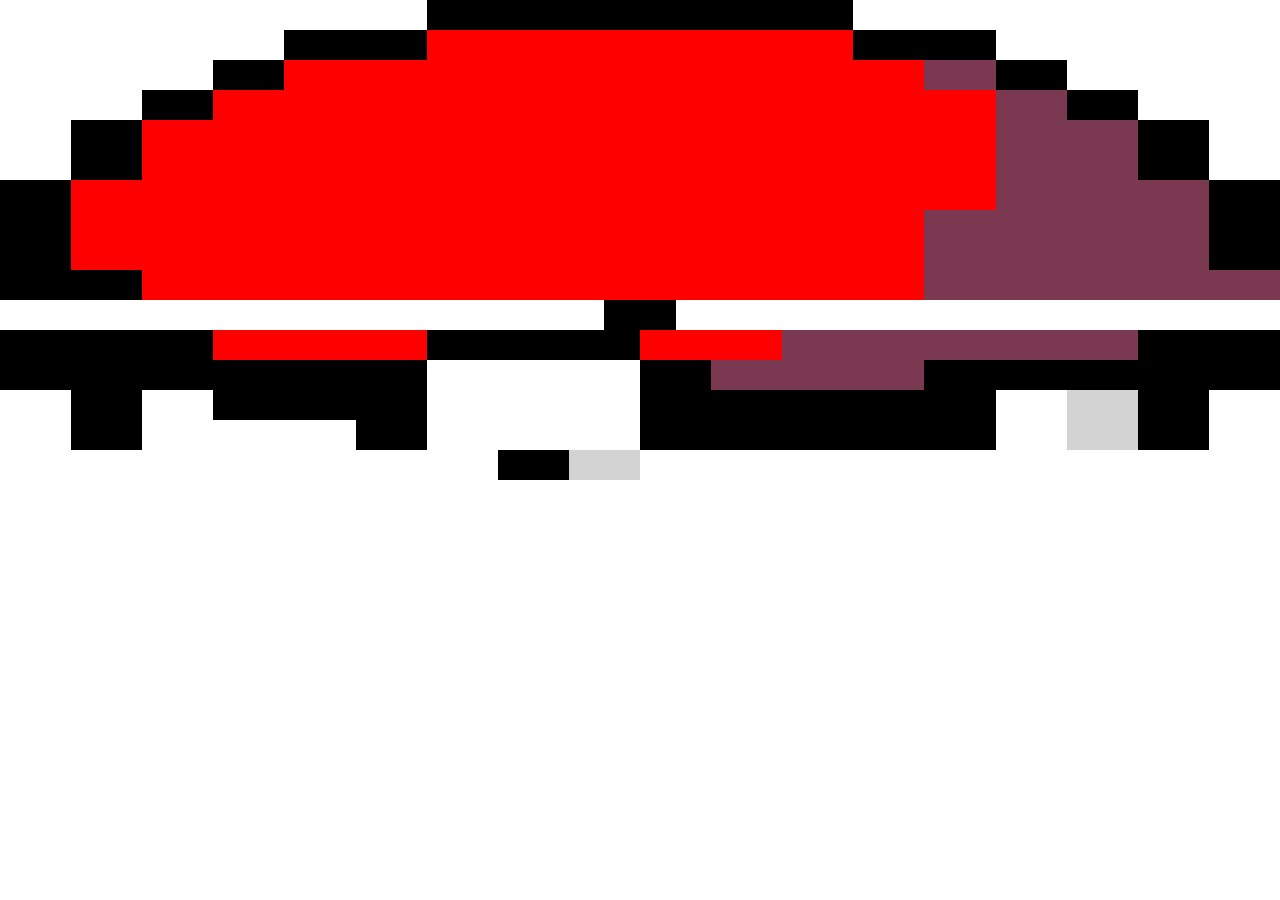
==== bonus/index.html @ d06f0688 "work on bonus" ====
<!DOCTYPE html>
<html lang="en">
<head>
    <meta charset="UTF-8">
    <meta http-equiv="X-UA-Compatible" content="IE=edge">
    <meta name="viewport" content="width=device-width, initial-scale=1.0">
    <title>Bonus</title>
    <link rel="stylesheet" href="style.css">
</head>
<body>
    <div class="row">
        <div class="col-6 bg-dark"></div>
    </div>
    <div class="row">
        <div class="col-2 bg-dark"></div>
        <div class="col-6 bg-red"></div>
        <div class="col-2 bg-dark"></div>
    </div>
    <div class="row">
        <div class="col-1 bg-dark"></div>
        <div class="col-9 bg-red"></div>
        <div class="col-1 bg-sfumatura"></div>
        <div class="col-1 bg-dark"></div>
    </div>
    <div class="row">
        <div class="col-1 bg-dark"></div>
        <div class="col-11 bg-red"></div>
        <div class="col-1 bg-sfumatura"></div>
        <div class="col-1 bg-dark"></div>
    </div>
    <div class="row">
        <div class="col-1 bg-dark"></div>
        <div class="col-12 bg-red"></div>
        <div class="col-2 bg-sfumatura"></div>
        <div class="col-1 bg-dark"></div>
    </div>
    <div class="row">
        <div class="col-1 bg-dark"></div>
        <div class="col-12 bg-red"></div>
        <div class="col-2 bg-sfumatura"></div>
        <div class="col-1 bg-dark"></div>
    </div>
    <div class="row">
        <div class="col-1 bg-dark"></div>
        <div class="col-13 bg-red"></div>
        <div class="col-3 bg-sfumatura"></div>
        <div class="col-1 bg-dark"></div>
    </div>
    <div class="row">
        <div class="col-1 bg-dark"></div>
        <div class="col-12 bg-red"></div>
        <div class="col-4 bg-sfumatura"></div>
        <div class="col-1 bg-dark"></div>
    </div>
    <div class="row">
        <div class="col-1 bg-dark"></div>
        <div class="col-12 bg-red"></div>
        <div class="col-4 bg-sfumatura"></div>
        <div class="col-1 bg-dark"></div>
    </div>
    <div class="row">
        <div class="col-2 bg-dark"></div>
        <div class="col-11 bg-red"></div>
        <div class="col-5 bg-sfumatura"></div>
        <div class="col-1 bg-dark"></div>
    </div>
    <div class="row">
        <div class="col-3 bg-dark"></div>
        <div class="col-3 bg-red"></div>
        <div class="col-3 bg-dark"></div>
        <div class="col-2 bg-red"></div>
        <div class="col-5 bg-sfumatura"></div>
        <div class="col-2 bg-dark"></div>
    </div>
    <div class="row">
        <div class="col-6 bg-dark"></div>
        <div class="col-3"></div>
        <div class="col-1 bg-dark"></div>
        <div class="col-3 bg-sfumatura"></div>
        <div class="col-5 bg-dark"></div>
    </div>
    <div class="row">
        <div class="col-1 bg-dark"></div>
        <div class="col-1"></div>
        <div class="col-3 bg-dark"></div>
        <div class="col-3"></div>
        <div class="col-5 bg-dark"></div>
        <div class="col-1"></div>
        <div class="col-1 bg-grey"></div>
        <div class="col-1 bg-dark"></div>
    </div>
    <div class="row">
        <div class="col-1 bg-dark"></div>
        <div class="col-3"></div>
        <div class="col-1 bg-dark"></div>
        <div class="col-3"></div>
        <div class="col-5 bg-dark"></div>
        <div class="col-1"></div>
        <div class="col-1 bg-grey"></div>
        <div class="col-1 bg-dark"></div>
    </div>
    <div class="row">
        <div class="col-1 bg-dark"></div>
        <div class="col-1 bg-grey"></div>
        <div class="col-2"></div>
    </div>
</body>
</html>
---- bonus/style.css ----
*{
    margin: 0;
    padding: 0;
    box-sizing: border-box;
}

html{
    font-size: 100%;
}

[class *="col"] {
    flex: 0 0 auto;
}

.container-fluid {
    width: 100%;
}

.row {
    display: flex;
    flex-direction: row;
    flex-wrap: wrap;
    justify-content: center;
}

.col-1 {
    flex-basis: calc((100% / 18) * 1);
    max-width: calc((100% / 18) * 1);
}
.col-2 {
    flex-basis: calc((100% / 18) * 2);
    max-width: calc((100% / 18) * 2);
}
.col-3 {
    flex-basis: calc((100% / 18) * 3);
    max-width: calc((100% / 18) * 3);
}
.col-4 {
    flex-basis: calc((100% / 18) * 4);
    max-width: calc((100% / 18) * 4);
}
.col-5 {
    flex-basis: calc((100% / 18) * 5);
    max-width: calc((100% / 18) * 5);
}
.col-6 {
    flex-basis: calc((100% / 18) * 6);
    max-width: calc((100% / 18) * 6);
}
.col-7 {
    flex-basis: calc((100% / 18) * 7);
    max-width: calc((100% / 18) * 7);
}
.col-8 {
    flex-basis: calc((100% / 18) * 8);
    max-width: calc((100% / 18) * 8);
}
.col-9 {
    flex-basis: calc((100% / 18) * 9);
    max-width: calc((100% / 18) * 9);
}
.col-10 {
    flex-basis: calc((100% / 18) * 10);
    max-width: calc((100% / 18) * 10)
}
.col-11 {
    flex-basis: calc((100% / 18) * 11);
    max-width: calc((100% / 18) * 11);
}
.col-12 {
    flex-basis: calc((100% / 18)* 12);
    max-width: calc((100% / 18) * 12);
}

.col-13 {
    flex-basis: calc((100% / 18)* 13);
    max-width: calc((100% / 18) * 13);
}

.col-14 {
    flex-basis: calc((100% / 18)* 14);
    max-width: calc((100% / 18) * 14);
}

.col-15 {
    flex-basis: calc((100% / 18)* 15);
    max-width: calc((100% / 18) * 15);
}

.col-16 {
    flex-basis: calc((100% / 18)* 16);
    max-width: calc((100% / 18) * 16);
}

.col-17 {
    flex-basis: calc((100% / 18)* 17);
    max-width: calc((100% / 18) * 17);
}

.col-18 {
    flex-basis: calc((100% / 18)* 18);
    max-width: calc((100% / 18) * 18);
}

/* Offset */

.col-1-offset {
    margin-left: calc((100% / 18) * 1);
}
.col-2-offset {
    margin-left: calc((100% / 18) * 2);
}
.col-3-offset {
    margin-left: calc((100% / 18) * 3);
}
.col-4-offset {
    margin-left: calc((100% / 18) * 4);
}
.col-5-offset {
    margin-left: calc((100% / 18) * 5);
}
.col-6-offset {
    margin-left: calc((100% / 18) * 6);
}
.col-7-offset {
    margin-left: calc((100% / 18) * 7);
}
.col-8-offset {
    margin-left: calc((100% / 18) * 8);
}
.col-9-offset {
    margin-left: calc((100% / 18) * 9);
}
.col-10-offset {
    margin-left: calc((100% / 18) * 10);
}
.col-11-offset {
    margin-left: calc((100% / 18) * 11);
}
.col-12-offset {
    margin-left: calc((100% / 18) * 12);
}

.col-13-offset {
    margin-left: calc((100% / 18) * 13);
}

.col-14-offset {
    margin-left: calc((100% / 18) * 14);
}

.col-15-offset {
    margin-left: calc((100% / 18) * 15);
}

.col-16-offset {
    margin-left: calc((100% / 18) * 16);
}

.col-17-offset {
    margin-left: calc((100% / 18) * 17);
}

.col-18-offset {
    margin-left: calc((100% / 18) * 18);
}

.bg-dark{
    background-color: black;
}

.bg-red{
    background-color: red;
}

.bg-sfumatura{
    background-color: #7a3951;
}

.bg-grey{
    background-color: lightgray;
}

[class *="col"] {
    height: 30px;
}
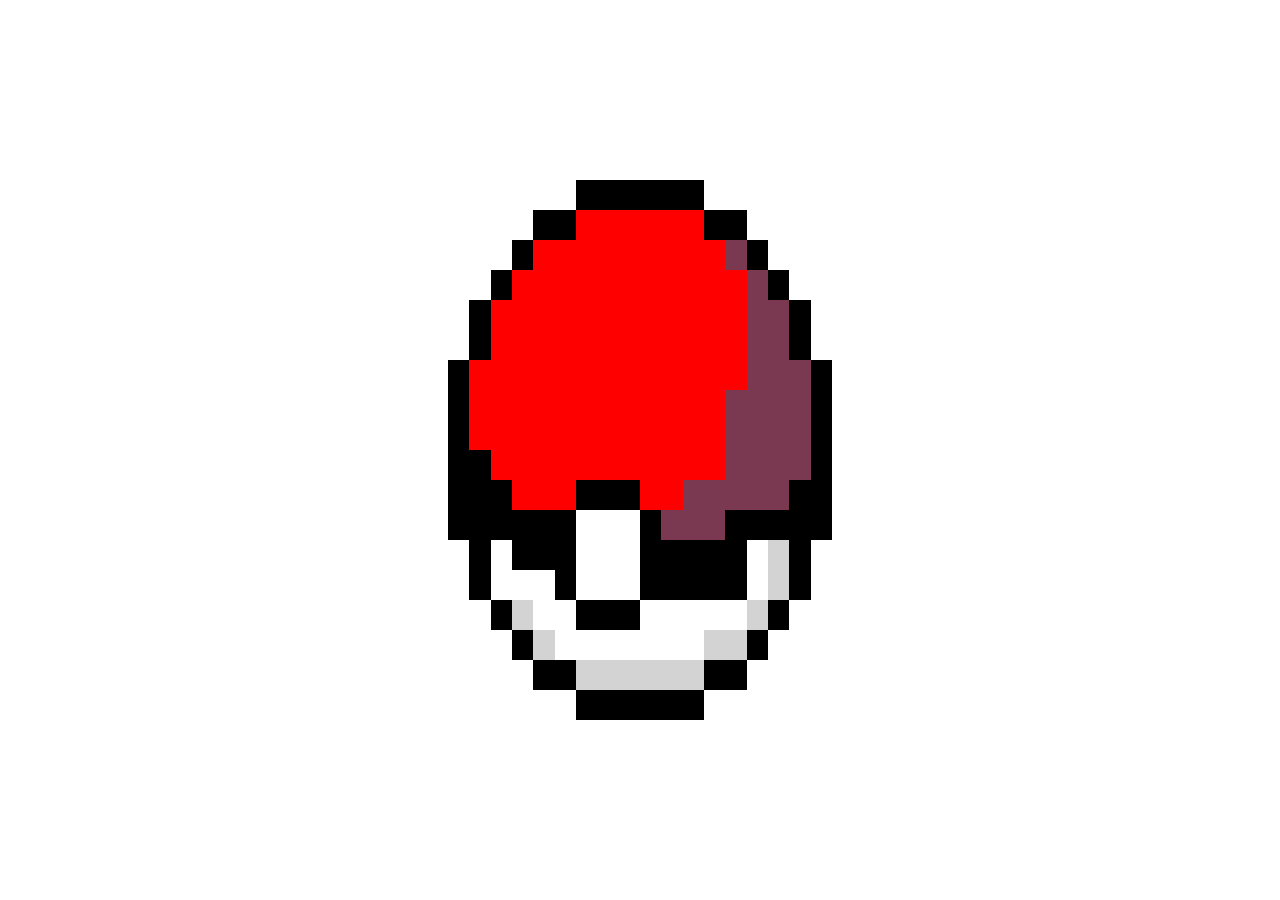
==== commit 922bd1c8: "bonus done" ====
--- a/bonus/index.html
+++ b/bonus/index.html
@@ -8,101 +8,123 @@
     <link rel="stylesheet" href="style.css">
 </head>
 <body>
-    <div class="row">
-        <div class="col-6 bg-dark"></div>
+    <div class="container">
+        <div class="row">
+            <div class="col-6 bg-dark"></div>
+        </div>
+        <div class="row">
+            <div class="col-2 bg-dark"></div>
+            <div class="col-6 bg-red"></div>
+            <div class="col-2 bg-dark"></div>
+        </div>
+        <div class="row">
+            <div class="col-1 bg-dark"></div>
+            <div class="col-9 bg-red"></div>
+            <div class="col-1 bg-sfumatura"></div>
+            <div class="col-1 bg-dark"></div>
+        </div>
+        <div class="row">
+            <div class="col-1 bg-dark"></div>
+            <div class="col-11 bg-red"></div>
+            <div class="col-1 bg-sfumatura"></div>
+            <div class="col-1 bg-dark"></div>
+        </div>
+        <div class="row">
+            <div class="col-1 bg-dark"></div>
+            <div class="col-12 bg-red"></div>
+            <div class="col-2 bg-sfumatura"></div>
+            <div class="col-1 bg-dark"></div>
+        </div>
+        <div class="row">
+            <div class="col-1 bg-dark"></div>
+            <div class="col-12 bg-red"></div>
+            <div class="col-2 bg-sfumatura"></div>
+            <div class="col-1 bg-dark"></div>
+        </div>
+        <div class="row">
+            <div class="col-1 bg-dark"></div>
+            <div class="col-13 bg-red"></div>
+            <div class="col-3 bg-sfumatura"></div>
+            <div class="col-1 bg-dark"></div>
+        </div>
+        <div class="row">
+            <div class="col-1 bg-dark"></div>
+            <div class="col-12 bg-red"></div>
+            <div class="col-4 bg-sfumatura"></div>
+            <div class="col-1 bg-dark"></div>
+        </div>
+        <div class="row">
+            <div class="col-1 bg-dark"></div>
+            <div class="col-12 bg-red"></div>
+            <div class="col-4 bg-sfumatura"></div>
+            <div class="col-1 bg-dark"></div>
+        </div>
+        <div class="row">
+            <div class="col-2 bg-dark"></div>
+            <div class="col-11 bg-red"></div>
+            <div class="col-4 bg-sfumatura"></div>
+            <div class="col-1 bg-dark"></div>
+        </div>
+        <div class="row">
+            <div class="col-3 bg-dark"></div>
+            <div class="col-3 bg-red"></div>
+            <div class="col-3 bg-dark"></div>
+            <div class="col-2 bg-red"></div>
+            <div class="col-5 bg-sfumatura"></div>
+            <div class="col-2 bg-dark"></div>
+        </div>
+        <div class="row">
+            <div class="col-6 bg-dark"></div>
+            <div class="col-3"></div>
+            <div class="col-1 bg-dark"></div>
+            <div class="col-3 bg-sfumatura"></div>
+            <div class="col-5 bg-dark"></div>
+        </div>
+        <div class="row">
+            <div class="col-1 bg-dark"></div>
+            <div class="col-1"></div>
+            <div class="col-3 bg-dark"></div>
+            <div class="col-3"></div>
+            <div class="col-5 bg-dark"></div>
+            <div class="col-1"></div>
+            <div class="col-1 bg-grey"></div>
+            <div class="col-1 bg-dark"></div>
+        </div>
+        <div class="row">
+            <div class="col-1 bg-dark"></div>
+            <div class="col-3"></div>
+            <div class="col-1 bg-dark"></div>
+            <div class="col-3"></div>
+            <div class="col-5 bg-dark"></div>
+            <div class="col-1"></div>
+            <div class="col-1 bg-grey"></div>
+            <div class="col-1 bg-dark"></div>
+        </div>
+        <div class="row">
+            <div class="col-1 bg-dark"></div>
+            <div class="col-1 bg-grey"></div>
+            <div class="col-2"></div>
+            <div class="col-3 bg-dark"></div>
+            <div class="col-5"></div>
+            <div class="col-1 bg-grey"></div>
+            <div class="col-1 bg-dark"></div>
+        </div>
+        <div class="row">
+            <div class="col-1 bg-dark"></div>
+            <div class="col-1 bg-grey"></div>
+            <div class="col-7"></div>
+            <div class="col-2 bg-grey"></div>
+            <div class="col-1 bg-dark"></div>
+        </div>
+        <div class="row">
+            <div class="col-2 bg-dark"></div>
+            <div class="col-6 bg-grey"></div>
+            <div class="col-2 bg-dark"></div>
+        </div>
+        <div class="row">
+            <div class="col-6 bg-dark"></div>
+        </div>
     </div>
-    <div class="row">
-        <div class="col-2 bg-dark"></div>
-        <div class="col-6 bg-red"></div>
-        <div class="col-2 bg-dark"></div>
-    </div>
-    <div class="row">
-        <div class="col-1 bg-dark"></div>
-        <div class="col-9 bg-red"></div>
-        <div class="col-1 bg-sfumatura"></div>
-        <div class="col-1 bg-dark"></div>
-    </div>
-    <div class="row">
-        <div class="col-1 bg-dark"></div>
-        <div class="col-11 bg-red"></div>
-        <div class="col-1 bg-sfumatura"></div>
-        <div class="col-1 bg-dark"></div>
-    </div>
-    <div class="row">
-        <div class="col-1 bg-dark"></div>
-        <div class="col-12 bg-red"></div>
-        <div class="col-2 bg-sfumatura"></div>
-        <div class="col-1 bg-dark"></div>
-    </div>
-    <div class="row">
-        <div class="col-1 bg-dark"></div>
-        <div class="col-12 bg-red"></div>
-        <div class="col-2 bg-sfumatura"></div>
-        <div class="col-1 bg-dark"></div>
-    </div>
-    <div class="row">
-        <div class="col-1 bg-dark"></div>
-        <div class="col-13 bg-red"></div>
-        <div class="col-3 bg-sfumatura"></div>
-        <div class="col-1 bg-dark"></div>
-    </div>
-    <div class="row">
-        <div class="col-1 bg-dark"></div>
-        <div class="col-12 bg-red"></div>
-        <div class="col-4 bg-sfumatura"></div>
-        <div class="col-1 bg-dark"></div>
-    </div>
-    <div class="row">
-        <div class="col-1 bg-dark"></div>
-        <div class="col-12 bg-red"></div>
-        <div class="col-4 bg-sfumatura"></div>
-        <div class="col-1 bg-dark"></div>
-    </div>
-    <div class="row">
-        <div class="col-2 bg-dark"></div>
-        <div class="col-11 bg-red"></div>
-        <div class="col-5 bg-sfumatura"></div>
-        <div class="col-1 bg-dark"></div>
-    </div>
-    <div class="row">
-        <div class="col-3 bg-dark"></div>
-        <div class="col-3 bg-red"></div>
-        <div class="col-3 bg-dark"></div>
-        <div class="col-2 bg-red"></div>
-        <div class="col-5 bg-sfumatura"></div>
-        <div class="col-2 bg-dark"></div>
-    </div>
-    <div class="row">
-        <div class="col-6 bg-dark"></div>
-        <div class="col-3"></div>
-        <div class="col-1 bg-dark"></div>
-        <div class="col-3 bg-sfumatura"></div>
-        <div class="col-5 bg-dark"></div>
-    </div>
-    <div class="row">
-        <div class="col-1 bg-dark"></div>
-        <div class="col-1"></div>
-        <div class="col-3 bg-dark"></div>
-        <div class="col-3"></div>
-        <div class="col-5 bg-dark"></div>
-        <div class="col-1"></div>
-        <div class="col-1 bg-grey"></div>
-        <div class="col-1 bg-dark"></div>
-    </div>
-    <div class="row">
-        <div class="col-1 bg-dark"></div>
-        <div class="col-3"></div>
-        <div class="col-1 bg-dark"></div>
-        <div class="col-3"></div>
-        <div class="col-5 bg-dark"></div>
-        <div class="col-1"></div>
-        <div class="col-1 bg-grey"></div>
-        <div class="col-1 bg-dark"></div>
-    </div>
-    <div class="row">
-        <div class="col-1 bg-dark"></div>
-        <div class="col-1 bg-grey"></div>
-        <div class="col-2"></div>
-    </div>
+    
 </body>
 </html>--- a/bonus/style.css
+++ b/bonus/style.css
@@ -165,6 +165,16 @@
     margin-left: calc((100% / 18) * 18);
 }
 
+
+.container{
+    width: 30%;
+    margin: 0 auto;
+    position: absolute;
+    top: 50%;
+    left: 50%;
+    transform: translate(-50%, -50%);
+}
+
 .bg-dark{
     background-color: black;
 }
